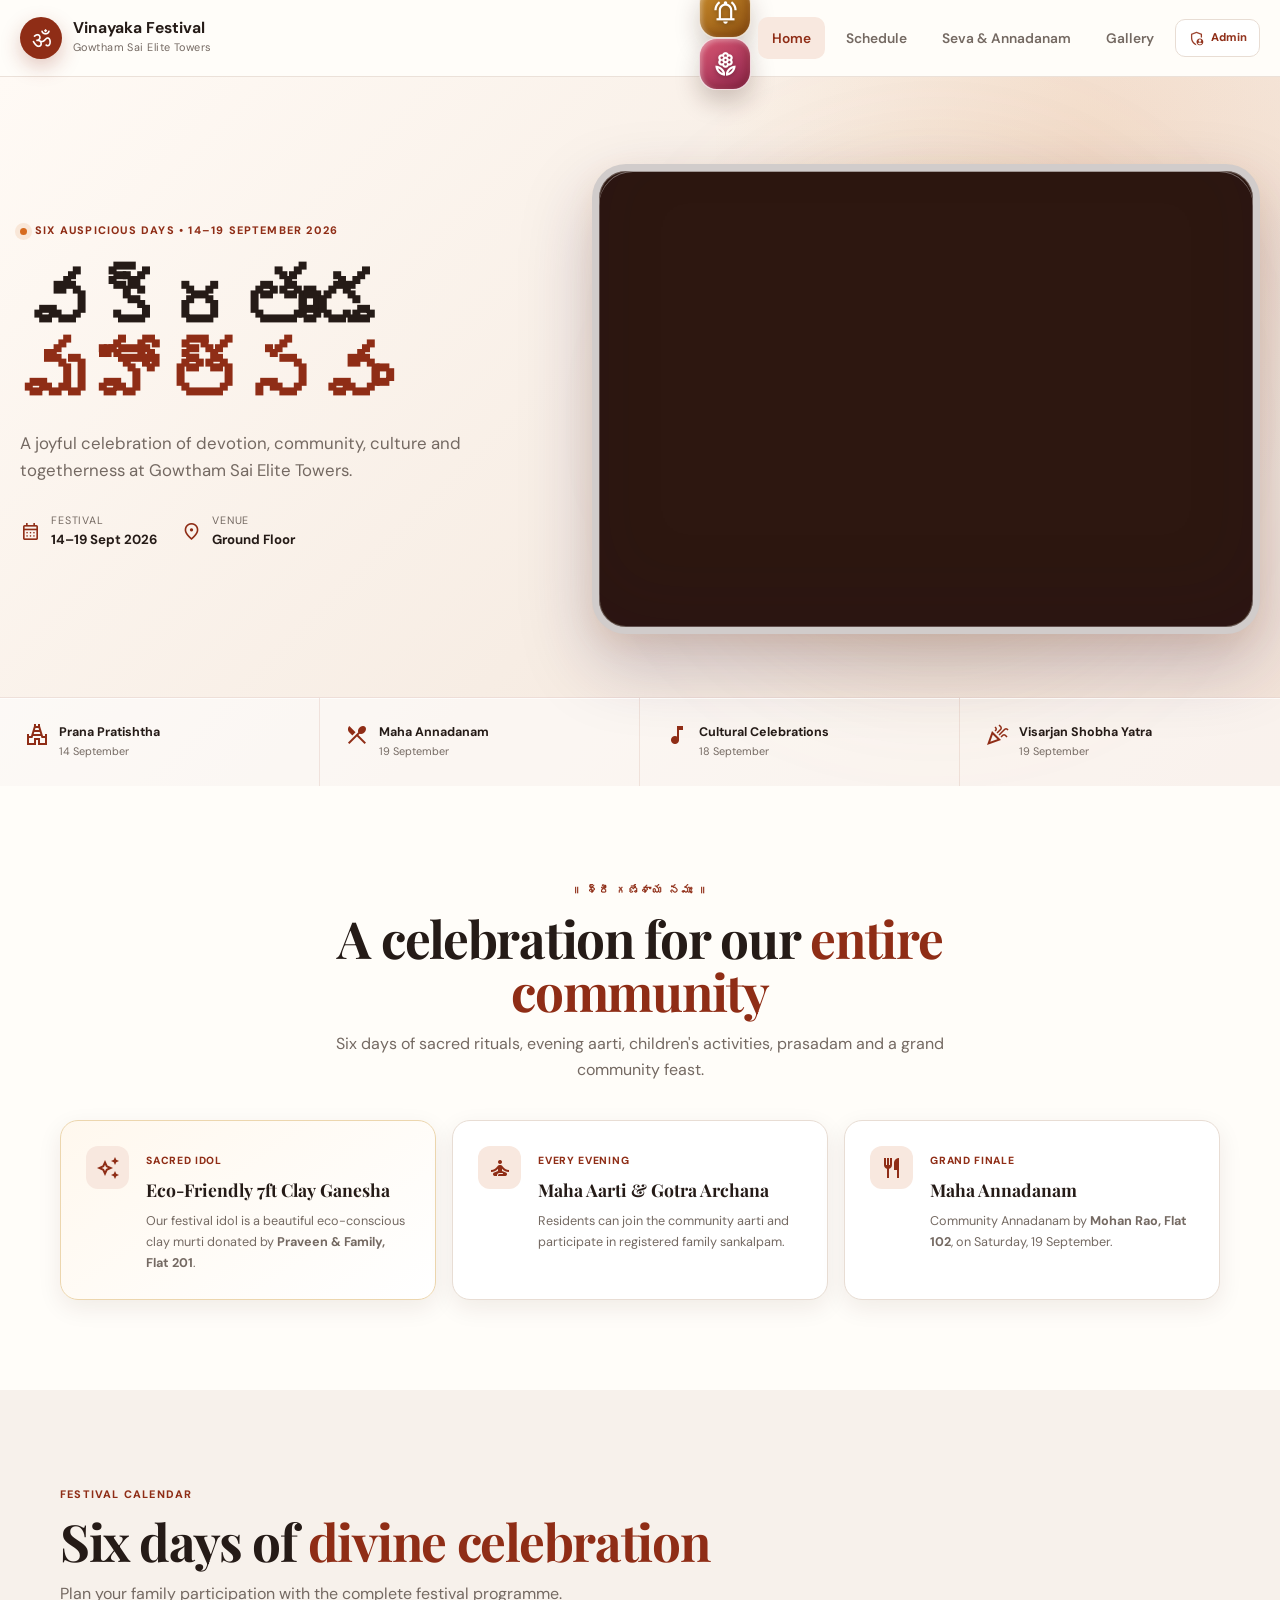
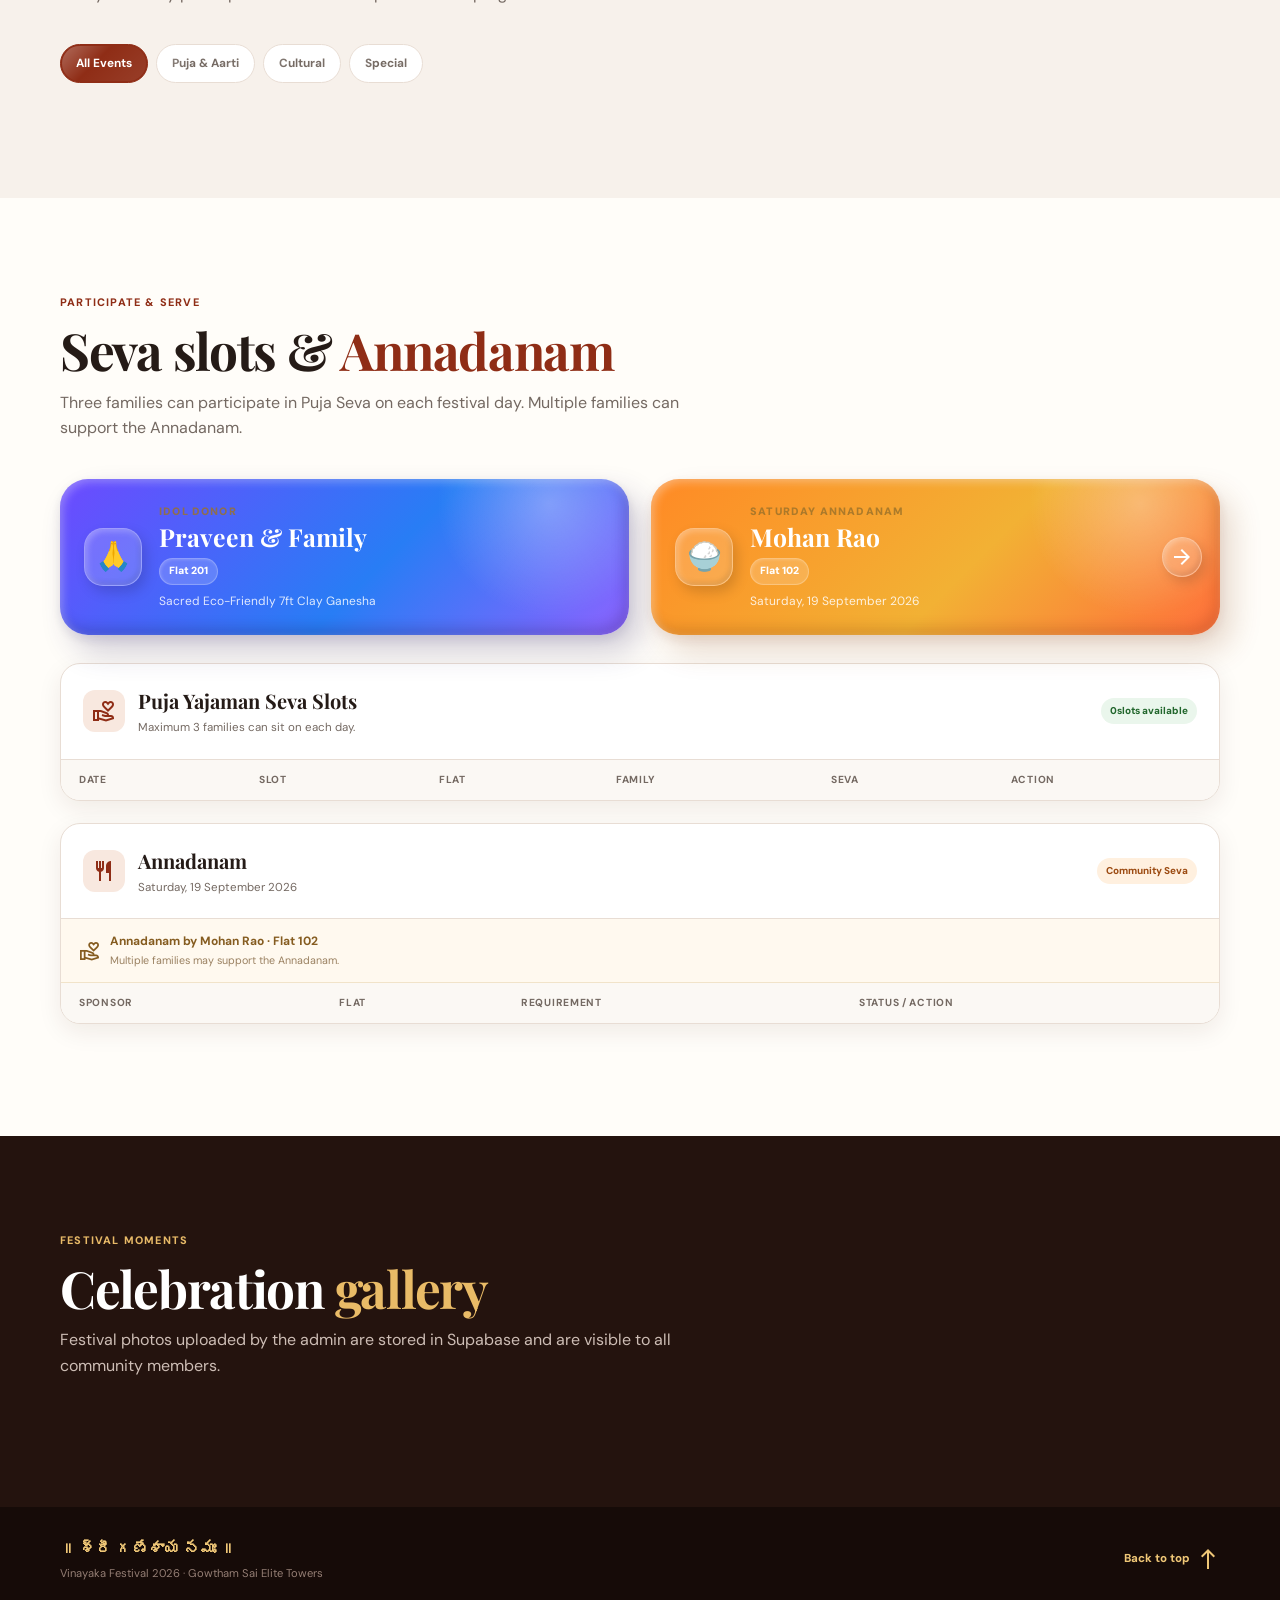
==== Vinayaka_2026_index_updated.html @ 243fed93 "Add files via upload" ====
<!DOCTYPE html>
<html lang="en">
<head>
  <meta charset="UTF-8">
  <meta name="viewport" content="width=device-width, initial-scale=1.0">
  <meta name="theme-color" content="#8f2d16">
  <meta name="description" content="Vinayaka Festival 2026 — Gowtham Sai Elite Towers">
  <title>Vinayaka Festival 2026 | Gowtham Sai Elite Towers</title>

  <link rel="preconnect" href="https://fonts.googleapis.com">
  <link rel="preconnect" href="https://fonts.gstatic.com" crossorigin>

  <link href="https://fonts.googleapis.com/css2?family=DM+Sans:wght@400;500;600;700;800&family=Playfair+Display:wght@600;700;800&display=swap" rel="stylesheet">

  <link href="https://fonts.googleapis.com/css2?family=Material+Symbols+Outlined:opsz,wght,FILL,GRAD@20..48,300..700,0..1,0" rel="stylesheet">

  <link rel="stylesheet" href="style.css">

  <!-- Supabase -->
  <script src="https://cdn.jsdelivr.net/npm/@supabase/supabase-js@2"></script>
</head>

<body>

<div id="toastContainer" class="toast-container"></div>

<!-- ================= HEADER ================= -->

<header class="site-header" id="top">

  <div class="header-inner">

    <a class="brand" href="#home">
      <span class="brand-mark">ॐ</span>

      <span>
        <strong>Vinayaka Festival</strong>
        <small>Gowtham Sai Elite Towers</small>
      </span>
    </a>

    <nav class="desktop-nav">

      <div class="header-fx-controls" aria-label="Festival effects">
        <button id="templeBellBtn" class="festival-fx-btn bell-fx-btn" type="button" aria-label="Ring temple bell" title="Ring temple bell" onclick="ringTempleBell()">
          <span class="material-symbols-outlined">notifications_active</span>
          <span class="fx-tooltip">Ring Bell</span>
        </button>
        <button id="flowerBtn" class="festival-fx-btn flower-fx-btn" type="button" aria-label="Scatter flowers" title="Scatter flowers" onclick="scatterFlowers()">
          <span class="material-symbols-outlined">local_florist</span>
          <span class="fx-tooltip">Scatter Flowers</span>
        </button>
      </div>

      <a class="nav-link active" href="#home">Home</a>
      <a class="nav-link" href="#schedule">Schedule</a>
      <a class="nav-link" href="#puja-annadanam">Seva & Annadanam</a>
      <a class="nav-link" href="#gallery">Gallery</a>

      <button
        id="adminLoginBtn"
        class="admin-login-btn"
        type="button"
        onclick="openAdminLoginModal()">
        <span class="material-symbols-outlined">admin_panel_settings</span>
        Admin
      </button>

      <button
        id="adminLogoutBtn"
        class="admin-login-btn admin-logout"
        type="button"
        onclick="adminLogout()"
        style="display:none;">
        <span class="material-symbols-outlined">logout</span>
        Logout
      </button>

    </nav>

    <button
      id="mobileMenuBtn"
      class="icon-btn mobile-menu-btn"
      type="button"
      aria-label="Open menu"
      aria-expanded="false">

      <span id="menuIcon" class="material-symbols-outlined">menu</span>

    </button>

  </div>

  <div id="mobileDrawer" class="mobile-drawer">

    <a href="#home">Home</a>
    <a href="#schedule">Schedule</a>
    <a href="#puja-annadanam">Seva & Annadanam</a>
    <a href="#gallery">Gallery</a>

    <button
      id="mobileAdminBtn"
      class="mobile-admin-btn"
      onclick="openAdminLoginModal()">

      <span class="material-symbols-outlined">admin_panel_settings</span>
      Admin Login

    </button>

  </div>

</header>


<!-- ================= MAIN ================= -->

<main>

<!-- ================= HERO ================= -->

<section id="home" class="hero-section">

  <div class="hero-shell">

    <div class="hero-copy">

      <span class="eyebrow">
        <span class="live-dot"></span>
        Six auspicious days • 14–19 September 2026
      </span>

      <h1>
        వక్రతుండ
        <span>మహోత్సవం</span>
      </h1>

      <p class="hero-lead">
        A joyful celebration of devotion, community, culture and togetherness
        at Gowtham Sai Elite Towers.
      </p>

      <div class="hero-info-row">

        <div class="hero-info">
          <span class="material-symbols-outlined">calendar_month</span>

          <div>
            <small>Festival</small>
            <strong>14–19 Sept 2026</strong>
          </div>
        </div>

        <div class="hero-info">
          <span class="material-symbols-outlined">location_on</span>

          <div>
            <small>Venue</small>
            <strong>Ground Floor</strong>
          </div>
        </div>

      </div>



    </div>


    <div class="hero-visual">

      <div class="hero-glow"></div>

      <div class="slideshow" aria-label="Festival highlights">

        <div id="slideshowTrack" class="slideshow-track"></div>

        <button
          id="slideshowPrev"
          class="slide-control prev"
          type="button"
          aria-label="Previous slide">

          <span class="material-symbols-outlined">chevron_left</span>

        </button>

        <button
          id="slideshowNext"
          class="slide-control next"
          type="button"
          aria-label="Next slide">

          <span class="material-symbols-outlined">chevron_right</span>

        </button>

        <div id="slideshowDots" class="slideshow-dots"></div>

      </div>

    </div>

  </div>


  <div class="hero-strip">

    <div>
      <span class="material-symbols-outlined">temple_hindu</span>
      <strong>Prana Pratishtha</strong>
      <small>14 September</small>
    </div>

    <div>
      <span class="material-symbols-outlined">local_dining</span>
      <strong>Maha Annadanam</strong>
      <small>19 September</small>
    </div>

    <div>
      <span class="material-symbols-outlined">music_note</span>
      <strong>Cultural Celebrations</strong>
      <small>18 September</small>
    </div>

    <div>
      <span class="material-symbols-outlined">celebration</span>
      <strong>Visarjan Shobha Yatra</strong>
      <small>19 September</small>
    </div>

  </div>

</section>


<!-- ================= INTRO ================= -->

<section id="festival-intro" class="intro-section section">

  <div class="section-heading centered">

    <span class="section-kicker">
      ॥ శ్రీ గణేశాయ నమః ॥
    </span>

    <h2>
      A celebration for our
      <em>entire community</em>
    </h2>

    <p>
      Six days of sacred rituals, evening aarti, children's activities,
      prasadam and a grand community feast.
    </p>

  </div>


  <div class="feature-grid">

    <article class="feature-card featured">

      <div class="feature-icon">
        <span class="material-symbols-outlined">auto_awesome</span>
      </div>

      <div>

        <span class="card-label">Sacred Idol</span>

        <h3>Eco-Friendly 7ft Clay Ganesha</h3>

        <p>
          Our festival idol is a beautiful eco-conscious clay murti
          donated by <strong>Praveen & Family, Flat 201</strong>.
        </p>

      </div>

    </article>


    <article class="feature-card">

      <div class="feature-icon">
        <span class="material-symbols-outlined">self_improvement</span>
      </div>

      <div>

        <span class="card-label">Every Evening</span>

        <h3>Maha Aarti & Gotra Archana</h3>

        <p>
          Residents can join the community aarti and participate
          in registered family sankalpam.
        </p>

      </div>

    </article>


    <article class="feature-card">

      <div class="feature-icon">
        <span class="material-symbols-outlined">restaurant</span>
      </div>

      <div>

        <span class="card-label">Grand Finale</span>

        <h3>Maha Annadanam</h3>

        <p>
          Community Annadanam by
          <strong>Mohan Rao, Flat 102</strong>,
          on Saturday, 19 September.
        </p>

      </div>

    </article>

  </div>

</section>


<!-- ================= SCHEDULE ================= -->

<section id="schedule" class="section section-tinted">

  <div class="section-heading">

    <span class="section-kicker">Festival calendar</span>

    <h2>
      Six days of
      <em>divine celebration</em>
    </h2>

    <p>
      Plan your family participation with the complete festival programme.
    </p>

  </div>


  <div class="schedule-filters">

    <button
      class="schedule-filter-btn active"
      data-filter="all"
      onclick="filterSchedule('all')">
      All Events
    </button>

    <button
      class="schedule-filter-btn"
      data-filter="puja"
      onclick="filterSchedule('puja')">
      Puja & Aarti
    </button>

    <button
      class="schedule-filter-btn"
      data-filter="cultural"
      onclick="filterSchedule('cultural')">
      Cultural
    </button>

    <button
      class="schedule-filter-btn"
      data-filter="special"
      onclick="filterSchedule('special')">
      Special
    </button>

  </div>


  <div id="scheduleCardsContainer" class="schedule-grid"></div>

</section>


<!-- ================= SEVA ================= -->

<section id="puja-annadanam" class="section">

  <div class="section-heading">

    <span class="section-kicker">Participate & serve</span>

    <h2>
      Seva slots &
      <em>Annadanam</em>
    </h2>

    <p>
      Three families can participate in Puja Seva on each festival day.
      Multiple families can support the Annadanam.
    </p>

  </div>


  <!-- HONOURS -->

  <div class="honour-grid">

    <button
      class="honour-card honour-card-idol"
      type="button"
      aria-label="Idol Donor details">

      <span class="honour-card-shine" aria-hidden="true"></span>
      <span class="honour-card-orbit" aria-hidden="true"></span>
      <span class="honour-icon">🙏</span>

      <span class="honour-content">
        <small>Idol Donor</small>
        <strong>Praveen & Family</strong>
        <span class="honour-flat">Flat 201</span>
        <span class="honour-description">Sacred Eco-Friendly 7ft Clay Ganesha</span>
      </span>

    </button>


    <button
      class="honour-card honour-card-annadanam"
      type="button"
      onclick="document.getElementById('puja-annadanam')?.scrollIntoView({behavior:'smooth'})"
      aria-label="View Saturday Annadanam details">

      <span class="honour-card-shine" aria-hidden="true"></span>
      <span class="honour-card-orbit" aria-hidden="true"></span>
      <span class="honour-icon">🍚</span>

      <span class="honour-content">
        <small>Saturday Annadanam</small>
        <strong>Mohan Rao</strong>
        <span class="honour-flat">Flat 102</span>
        <span class="honour-description">Saturday, 19 September 2026</span>
      </span>

      <span class="honour-arrow" aria-hidden="true">
        <span class="material-symbols-outlined">arrow_forward</span>
      </span>

    </button>

  </div>


  <!-- PUJA -->

  <div class="content-panel">

    <div class="panel-heading">

      <div class="panel-heading-text">

        <span class="panel-icon">
          <span class="material-symbols-outlined">
            volunteer_activism
          </span>
        </span>

        <div>

          <h3>Puja Yajaman Seva Slots</h3>

          <p>
            Maximum 3 families can sit on each day.
          </p>

        </div>

      </div>

      <span class="count-pill">

        <span id="availableSlotCount">0</span>

        slots available

      </span>

    </div>


    <div class="table-wrap">

      <table class="data-table">

        <thead>

          <tr>
            <th>Date</th>
            <th>Slot</th>
            <th>Flat</th>
            <th>Family</th>
            <th>Seva</th>
            <th>Action</th>
          </tr>

        </thead>

        <tbody id="yajamanTableBody"></tbody>

      </table>

    </div>

  </div>


  <!-- ANNADANAM -->

  <div class="content-panel annadanam-panel">

    <div class="panel-heading">

      <div class="panel-heading-text">

        <span class="panel-icon">
          <span class="material-symbols-outlined">
            restaurant
          </span>
        </span>

        <div>

          <h3>Annadanam</h3>

          <p>
            Saturday, 19 September 2026
          </p>

        </div>

      </div>

      <span class="saffron-pill">
        Community Seva
      </span>

    </div>


    <div class="annadanam-banner">

      <div>

        <span class="material-symbols-outlined">
          volunteer_activism
        </span>

        <div>

          <strong>
            Annadanam by Mohan Rao · Flat 102
          </strong>

          <small>
            Multiple families may support the Annadanam.
          </small>

        </div>

      </div>

    </div>


    <div class="table-wrap">

      <table class="data-table">

        <thead>

          <tr>
            <th>Sponsor</th>
            <th>Flat</th>
            <th>Requirement</th>
            <th>Status / Action</th>
          </tr>

        </thead>

        <tbody id="annadanamTableBody"></tbody>

      </table>

    </div>

  </div>

</section>


<!-- ================= GALLERY ================= -->

<section id="gallery" class="section section-dark">

  <div class="section-heading light">

    <span class="section-kicker">
      Festival moments
    </span>

    <h2>
      Celebration
      <em>gallery</em>
    </h2>

    <p>
      Festival photos uploaded by the admin are stored in Supabase
      and are visible to all community members.
    </p>

  </div>


  <div id="adminToolbar" class="gallery-toolbar" style="display:none;">

    <button
      class="btn btn-light"
      type="button"
      onclick="openPhotoUploadModal()">

      <span class="material-symbols-outlined">
        add_photo_alternate
      </span>

      Add Festival Photo

    </button>


    <button
      class="btn btn-outline-light"
      type="button"
      onclick="openCarouselModal()">

      <span class="material-symbols-outlined">
        view_carousel
      </span>

      Manage Hero Slides

    </button>

  </div>


  <div id="galleryGrid" class="gallery-grid"></div>

</section>

</main>


<!-- ================= FOOTER ================= -->

<footer class="site-footer">

  <div class="footer-inner">

    <div>

      <strong>
        ॥ శ్రీ గణేశాయ నమః ॥
      </strong>

      <p>
        Vinayaka Festival 2026 · Gowtham Sai Elite Towers
      </p>

    </div>

    <a href="#top" class="back-top">

      Back to top

      <span class="material-symbols-outlined">
        north
      </span>

    </a>

  </div>

</footer>


<!-- ================= ADMIN LOGIN MODAL ================= -->

<div id="adminLoginModal" class="modal">

  <div class="modal-card">

    <button
      class="modal-close"
      onclick="closeAdminLoginModal()">

      <span class="material-symbols-outlined">
        close
      </span>

    </button>


    <div class="modal-heading">

      <span class="modal-icon">🔐</span>

      <div>

        <h3>Admin Login</h3>

        <p>
          Festival administrator access
        </p>

      </div>

    </div>


    <form onsubmit="adminLogin(event)">

      <label>

        Email

        <input
          id="adminEmail"
          type="email"
          autocomplete="username"
          placeholder="Admin email"
          required>

      </label>


      <label>

        Password

        <input
          id="adminPassword"
          type="password"
          autocomplete="current-password"
          placeholder="Password"
          required>

      </label>


      <div class="modal-actions">

        <button
          class="btn btn-primary"
          type="submit">

          <span class="material-symbols-outlined">
            login
          </span>

          Login

        </button>

      </div>

    </form>

  </div>

</div>


<!-- ================= PUJA MODAL ================= -->

<div id="slotModal" class="modal">

  <div class="modal-card">

    <button
      class="modal-close"
      onclick="closeSlotModal()">

      <span class="material-symbols-outlined">
        close
      </span>

    </button>


    <div class="modal-heading">

      <span class="modal-icon">🙏</span>

      <div>

        <h3 id="slotModalTitle">
          Book Puja Seva
        </h3>

        <p>
          Maximum 3 families per day
        </p>

      </div>

    </div>


    <form onsubmit="saveSlotDetails(event)">

      <input
        type="hidden"
        id="slotIdInput">


      <label>

        Seva Date

        <select
          id="slotDateInput"
          required>
        </select>

      </label>


      <label>

        Slot

        <select
          id="slotNumberInput"
          required>

          <option value="1">Slot 1</option>
          <option value="2">Slot 2</option>
          <option value="3">Slot 3</option>

        </select>

      </label>


      <div class="form-grid">

        <label>

          Flat Number

          <input
            id="flatNumberInput"
            placeholder="e.g. 203"
            required>

        </label>


        <label>

          Family / Yajaman

          <input
            id="familyYajamanInput"
            placeholder="Family name"
            required>

        </label>

      </div>


      <label>

        Seva Preference

        <input
          id="sevaPreferenceInput"
          placeholder="Puja / Sankalpam"
          required>

      </label>


      <label>

        Gotram
        <span class="optional">(optional)</span>

        <input
          id="gotramInput"
          placeholder="e.g. Kasyapa Gotram">

      </label>


      <div class="modal-actions">

        <button
          type="button"
          class="btn btn-danger-outline"
          onclick="clearSlotBooking()"
          id="clearSlotBtn"
          style="display:none;">

          Mark Vacant

        </button>


        <button
          class="btn btn-primary"
          type="submit">

          Save Booking

        </button>

      </div>

    </form>

  </div>

</div>


<!-- ================= ANNADANAM MODAL ================= -->

<div id="annadanamModal" class="modal">

  <div class="modal-card">

    <button
      class="modal-close"
      onclick="closeAnnadanamModal()">

      <span class="material-symbols-outlined">
        close
      </span>

    </button>


    <div class="modal-heading">

      <span class="modal-icon">🍚</span>

      <div>

        <h3>
          Support Annadanam
        </h3>

        <p>
          Saturday, 19 September 2026
        </p>

      </div>

    </div>


    <form onsubmit="saveAnnadanamSponsorship(event)">

      <input
        type="hidden"
        id="annadanamSlotIdInput">


      <label>

        Flat Number

        <input
          id="annadanamFlatInput"
          placeholder="e.g. 203"
          required>

      </label>


      <label>

        Family / Sponsor

        <input
          id="annadanamDonorInput"
          placeholder="Family or sponsor name"
          required>

      </label>


      <label>

        Notes
        <span class="optional">(optional)</span>

        <input
          id="annadanamNotesInput"
          placeholder="Food item / contribution">

      </label>


      <div class="modal-actions">

        <button
          class="btn btn-primary"
          type="submit">

          Confirm Support

        </button>

      </div>

    </form>

  </div>

</div>


<!-- ================= GALLERY LIGHTBOX ================= -->

<div id="galleryModal" class="modal lightbox-modal">

  <div class="lightbox-card">

    <button
      class="modal-close"
      onclick="closeLightbox()">

      <span class="material-symbols-outlined">
        close
      </span>

    </button>


    <img
      id="modalImg"
      src=""
      alt="">


    <div class="lightbox-caption">

      <strong id="modalTitle"></strong>

      <button
        id="deleteLightboxBtn"
        class="btn btn-danger-outline"
        onclick="deleteCurrentLightboxPhoto()"
        style="display:none;">

        Remove Photo

      </button>

    </div>

  </div>

</div>


<!-- ================= PHOTO UPLOAD ================= -->

<div id="photoUploadModal" class="modal">

  <div class="modal-card">

    <button
      class="modal-close"
      onclick="closePhotoUploadModal()">

      <span class="material-symbols-outlined">
        close
      </span>

    </button>


    <div class="modal-heading">

      <span class="modal-icon">📷</span>

      <div>

        <h3>Add Festival Photo</h3>

        <p>
          Uploaded photos are visible to all members.
        </p>

      </div>

    </div>


    <form onsubmit="handlePhotoUpload(event)">

      <label>

        Photo

        <input
          id="photoFileInput"
          type="file"
          accept="image/jpeg,image/png,image/webp,image/gif"
          required>

      </label>


      <label>

        Photo title

        <input
          id="photoTitleInput"
          placeholder="Festival moment"
          required>

      </label>


      <label>

        Category

        <select id="photoTagSelect">

          <option>Festival</option>
          <option>Decorations</option>
          <option>Aarti</option>
          <option>Cultural</option>
          <option>Prasadam</option>
          <option>Annadanam</option>
          <option>Visarjan</option>

        </select>

      </label>


      <div class="upload-note">

        <span class="material-symbols-outlined">
          cloud_upload
        </span>

        <span>
          Maximum recommended size: 5 MB per image.
        </span>

      </div>


      <div class="modal-actions">

        <button
          class="btn btn-primary"
          type="submit">

          Upload Photo

        </button>

      </div>

    </form>

  </div>

</div>


<!-- ================= CAROUSEL MANAGER ================= -->

<div id="carouselModal" class="modal">

  <div class="modal-card modal-wide">

    <button
      class="modal-close"
      onclick="closeCarouselModal()">

      <span class="material-symbols-outlined">
        close
      </span>

    </button>


    <div class="modal-heading">

      <span class="modal-icon">🎞️</span>

      <div>

        <h3>Hero Carousel Manager</h3>

        <p>
          Add and remove the images displayed in the hero carousel.
        </p>

      </div>

    </div>


    <div class="modal-tabs">

      <button
        id="tabBtnAddSlide"
        class="modal-tab active"
        onclick="switchCarouselTab('add')">

        Add Slide

      </button>


      <button
        id="tabBtnListSlides"
        class="modal-tab"
        onclick="switchCarouselTab('list')">

        Current Slides

        <span id="carouselSlideCount">
          0
        </span>

      </button>

    </div>


    <div id="tabAddSlideContent">

      <form onsubmit="handleCarouselSlideUpload(event)">

        <label>

          Slide image

          <input
            id="carouselFileInput"
            type="file"
            accept="image/jpeg,image/png,image/webp,image/gif"
            required>

        </label>


        <label>

          Title

          <input
            id="carouselTitleInput"
            placeholder="Festival highlight"
            required>

        </label>


        <label>

          Caption tag

          <input
            id="carouselTagInput"
            placeholder="Every evening at 7:30 PM">

        </label>


        <div class="form-grid">

          <label>

            CTA text

            <input
              id="carouselCtaTextInput"
              placeholder="View schedule">

          </label>


          <label>

            CTA link

            <input
              id="carouselCtaLinkInput"
              placeholder="#schedule">

          </label>

        </div>


        <div class="upload-note">

          <span class="material-symbols-outlined">
            cloud_upload
          </span>

          <span>
            The image will be uploaded to Supabase Storage and
            shared with all members.
          </span>

        </div>


        <div class="modal-actions">

          <button
            class="btn btn-primary"
            type="submit">

            <span class="material-symbols-outlined">
              add_photo_alternate
            </span>

            Upload & Add Slide

          </button>

        </div>

      </form>

    </div>


    <div
      id="tabListSlidesContent"
      style="display:none;">

      <div
        id="carouselSlidesList"
        class="carousel-slides-list">
      </div>

    </div>

  </div>

</div>


<script src="script.js"></script>

</body>
</html>
---- style.css ----
/* =========================================================
   VINAYAKA FESTIVAL 2026
   Gowtham Sai Elite Towers
   Modern Responsive Festival Portal
   ========================================================= */

:root {
  --primary: #8f2d16;
  --primary-dark: #671c0e;
  --primary-soft: #f8e8df;

  --saffron: #d66b1f;
  --gold: #c5963e;
  --gold-soft: #fbf3df;

  --crimson: #a5232b;

  --ink: #251b17;
  --muted: #746962;

  --surface: #fffdf9;
  --surface-2: #f7f1eb;
  --surface-3: #eee5dd;

  --border: #e8ddd4;
  --white: #ffffff;

  --success: #21662c;
  --success-soft: #eaf6ec;

  --danger: #a32929;

  --shadow-sm: 0 8px 24px rgba(59, 31, 18, .08);
  --shadow-md: 0 18px 50px rgba(59, 31, 18, .12);
  --shadow-lg: 0 30px 90px rgba(30, 15, 8, .22);

  --radius-sm: 10px;
  --radius-md: 18px;
  --radius-lg: 28px;

  --font-body: "DM Sans", system-ui, sans-serif;
  --font-display: "Playfair Display", Georgia, serif;
}


/* =========================================================
   RESET
   ========================================================= */

* {
  box-sizing: border-box;
}

html {
  scroll-behavior: smooth;
  scroll-padding-top: 78px;
}

body {
  margin: 0;
  background: var(--surface);
  color: var(--ink);
  font-family: var(--font-body);
  line-height: 1.6;
  overflow-x: hidden;
}

body.modal-open {
  overflow: hidden;
}

img {
  max-width: 100%;
  display: block;
}

button,
input,
select {
  font: inherit;
}

button,
a {
  -webkit-tap-highlight-color: transparent;
}

a {
  color: inherit;
  text-decoration: none;
}

button {
  cursor: pointer;
}

::selection {
  background: var(--primary);
  color: #fff;
}


/* =========================================================
   HEADER
   ========================================================= */

.site-header {
  position: sticky;
  top: 0;
  z-index: 1000;
  background: rgba(255, 253, 249, .94);
  border-bottom: 1px solid rgba(232, 221, 212, .85);
  backdrop-filter: blur(18px);
}

.header-inner {
  width: min(1240px, calc(100% - 40px));
  height: 76px;
  margin: auto;

  display: flex;
  align-items: center;
  justify-content: space-between;
}

.brand {
  display: flex;
  align-items: center;
  gap: 11px;
}

.brand-mark {
  width: 42px;
  height: 42px;
  border-radius: 50%;

  display: grid;
  place-items: center;

  background: var(--primary);
  color: #fff;

  font-family: var(--font-display);
  font-size: 23px;

  box-shadow: 0 8px 20px rgba(143, 45, 22, .25);
}

.brand strong {
  display: block;
  font-size: .98rem;
  line-height: 1.1;
}

.brand small {
  display: block;
  margin-top: 3px;
  color: var(--muted);
  font-size: .68rem;
  letter-spacing: .04em;
}

.desktop-nav {
  display: flex;
  align-items: center;
  gap: 7px;
}

.nav-link {
  position: relative;

  padding: 10px 14px;
  border-radius: 10px;

  color: var(--muted);
  font-weight: 600;
  font-size: .86rem;

  transition: .2s ease;
}

.nav-link:hover,
.nav-link.active {
  color: var(--primary);
  background: var(--primary-soft);
}

.admin-login-btn {
  min-height: 38px;

  display: inline-flex;
  align-items: center;
  gap: 6px;

  padding: 8px 12px;

  border: 1px solid var(--border);
  border-radius: 10px;

  background: #fff;
  color: var(--primary);

  font-size: .7rem;
  font-weight: 800;
}

.admin-login-btn:hover {
  background: var(--primary-soft);
}

.admin-login-btn .material-symbols-outlined {
  font-size: 17px;
}

.admin-logout {
  color: var(--danger);
}

.icon-btn {
  border: 0;
  background: transparent;
}

.mobile-menu-btn {
  display: none !important;
}

.mobile-drawer {
  display: none;
}


/* =========================================================
   HERO
   ========================================================= */

.hero-section {
  position: relative;
  overflow: hidden;

  background:
    radial-gradient(
      circle at 85% 10%,
      rgba(214, 107, 31, .13),
      transparent 30%
    ),
    linear-gradient(
      135deg,
      #fffaf5 0%,
      #f7ede4 55%,
      #f3e3d8 100%
    );
}

.hero-shell {
  width: min(1240px, calc(100% - 40px));

  min-height: 620px;
  margin: auto;

  display: grid;
  grid-template-columns: .88fr 1.12fr;
  gap: 48px;

  align-items: center;

  padding: 65px 0 42px;
}

.hero-copy {
  position: relative;
  z-index: 2;
}

.eyebrow,
.section-kicker {
  display: inline-flex;
  align-items: center;
  gap: 8px;

  color: var(--primary);

  font-weight: 800;
  text-transform: uppercase;
  letter-spacing: .11em;
  font-size: .68rem;
}

.live-dot {
  width: 7px;
  height: 7px;
  border-radius: 50%;

  background: var(--saffron);

  box-shadow:
    0 0 0 5px rgba(214, 107, 31, .12);
}

.hero-copy h1 {
  font-family: var(--font-display);

  font-size: clamp(3.2rem, 6vw, 5.8rem);
  line-height: .95;

  letter-spacing: -.045em;

  margin: 22px 0 20px;

  max-width: 700px;
}

.hero-copy h1 span {
  color: var(--primary);
  display: block;
}

.hero-lead {
  color: var(--muted);

  font-size: 1.05rem;

  max-width: 560px;

  margin: 0 0 28px;
}

.hero-info-row {
  display: flex;
  gap: 24px;
  flex-wrap: wrap;

  margin-bottom: 30px;
}

.hero-info {
  display: flex;
  gap: 10px;
  align-items: center;
}

.hero-info > span {
  color: var(--primary);
  font-size: 21px;
}

.hero-info small {
  display: block;

  color: var(--muted);

  font-size: .67rem;

  text-transform: uppercase;
  letter-spacing: .08em;
}

.hero-info strong {
  display: block;
  font-size: .83rem;
}

.hero-actions {
  display: flex;
  flex-wrap: wrap;
  gap: 10px;
}


/* =========================================================
   BUTTONS
   ========================================================= */

.btn {
  border: 1px solid transparent;
  border-radius: 12px;

  min-height: 44px;

  padding: 11px 17px;

  display: inline-flex;
  align-items: center;
  justify-content: center;
  gap: 8px;

  font-weight: 800;
  font-size: .8rem;

  cursor: pointer;

  transition: .2s ease;
}

.btn:hover {
  transform: translateY(-1px);
}

.btn-primary {
  background: var(--primary);
  color: #fff;

  box-shadow:
    0 10px 24px rgba(143, 45, 22, .2);
}

.btn-primary:hover {
  background: var(--primary-dark);
}

.btn-light {
  background: #fff;
  color: var(--primary);
  border-color: var(--border);
}

.btn-outline-light {
  color: #fff;
  border-color: rgba(255, 255, 255, .35);
  background: transparent;
}

.btn-outline-light:hover {
  background: rgba(255, 255, 255, .08);
}

.btn-danger-outline {
  color: var(--danger);
  border-color: #e9c4c4;
  background: #fff;
}

.btn-danger-outline:hover {
  background: #fff4f4;
}


/* =========================================================
   HERO SLIDESHOW
   ========================================================= */

.hero-visual {
  position: relative;
}

.hero-glow {
  position: absolute;

  width: 420px;
  height: 420px;

  background: rgba(197, 150, 62, .2);

  filter: blur(80px);

  border-radius: 50%;

  top: 10%;
  left: 20%;
}

.slideshow {
  position: relative;

  height: 470px;

  border-radius: 34px;

  overflow: hidden;

  box-shadow: var(--shadow-lg);

  background: #2d1710;

  border: 7px solid rgba(255, 255, 255, .78);
}

.slideshow-track {
  width: 100%;
  height: 100%;

  position: relative;
}

.slide {
  position: absolute;
  inset: 0;

  opacity: 0;

  transition: opacity .7s ease;

  pointer-events: none;
}

.slide.active {
  opacity: 1;
  pointer-events: auto;
}

.slide img {
  width: 100%;
  height: 100%;

  object-fit: cover;
}

.slide::after {
  content: "";

  position: absolute;
  inset: 0;

  background:
    linear-gradient(
      180deg,
      rgba(20, 8, 3, .03) 25%,
      rgba(20, 8, 3, .84) 100%
    );
}

.slide-overlay {
  position: absolute;

  z-index: 2;

  left: 30px;
  right: 30px;
  bottom: 30px;

  display: flex;

  align-items: flex-end;
  justify-content: space-between;

  gap: 20px;

  color: #fff;
}

.slide-caption-tag {
  color: #ffd98e;

  font-size: .67rem;

  font-weight: 800;

  text-transform: uppercase;
  letter-spacing: .09em;
}

.slide-title {
  font-family: var(--font-display);

  font-size: clamp(1.45rem, 3vw, 2.3rem);

  line-height: 1.08;

  margin: 7px 0 0;

  max-width: 560px;
}

.btn-primary-action {
  display: inline-flex;
  align-items: center;
  gap: 7px;

  background: #fff;
  color: var(--primary);

  padding: 10px 13px;

  border-radius: 10px;

  font-size: .74rem;
  font-weight: 800;

  white-space: nowrap;
}

.slide-control {
  position: absolute;

  z-index: 4;

  top: 50%;

  transform: translateY(-50%);

  width: 40px;
  height: 40px;

  border: 1px solid rgba(255,255,255,.25);

  border-radius: 50%;

  color: #fff;

  background: rgba(20,10,5,.32);

  display: grid;
  place-items: center;

  cursor: pointer;

  backdrop-filter: blur(10px);
}

.slide-control:hover {
  background: rgba(20,10,5,.65);
}

.slide-control.prev {
  left: 16px;
}

.slide-control.next {
  right: 16px;
}

.slideshow-dots {
  position: absolute;

  z-index: 5;

  left: 50%;
  bottom: 14px;

  transform: translateX(-50%);

  display: flex;
  gap: 5px;
}

.dot {
  width: 7px;
  height: 7px;

  padding: 0;

  border: 0;

  border-radius: 20px;

  background: rgba(255,255,255,.45);

  cursor: pointer;

  transition: .25s;
}

.dot.active {
  width: 24px;
  background: #fff;
}


/* =========================================================
   HERO STRIP
   ========================================================= */

.hero-strip {
  border-top: 1px solid rgba(143,45,22,.12);

  background: rgba(255,255,255,.55);

  display: grid;

  grid-template-columns: repeat(4,1fr);
}

.hero-strip > div {
  min-height: 88px;

  padding: 18px 25px;

  display: grid;

  grid-template-columns: auto 1fr;

  column-gap: 10px;

  align-content: center;

  border-right: 1px solid rgba(143,45,22,.1);
}

.hero-strip > div:last-child {
  border-right: 0;
}

.hero-strip .material-symbols-outlined {
  grid-row: span 2;

  color: var(--primary);
}

.hero-strip strong {
  font-size: .78rem;
}

.hero-strip small {
  color: var(--muted);
  font-size: .68rem;
}


/* =========================================================
   SECTIONS
   ========================================================= */

.section {
  padding: 90px 0;
}

.section > * {
  width: min(1160px, calc(100% - 40px));

  margin-left: auto;
  margin-right: auto;
}

.section-tinted {
  background: var(--surface-2);
}

.section-dark {
  background: #24130e;
  color: #fff;
}

.section-heading {
  margin-bottom: 38px;
}

.section-heading.centered {
  text-align: center;
  max-width: 760px;
}

.section-heading h2 {
  font-family: var(--font-display);

  font-size: clamp(2rem, 4vw, 3.2rem);

  line-height: 1.05;

  letter-spacing: -.025em;

  margin: 10px 0 12px;
}

.section-heading h2 em {
  color: var(--primary);
  font-style: normal;
}

.section-heading p {
  color: var(--muted);

  margin: 0;

  max-width: 680px;
}

.section-heading.centered p {
  margin: auto;
}

.section-heading.light .section-kicker {
  color: #e8ba68;
}

.section-heading.light p {
  color: #cdbdb5;
}

.section-heading.light h2 em {
  color: #e9bb67;
}


/* =========================================================
   FEATURE CARDS
   ========================================================= */

.feature-grid {
  display: grid;

  grid-template-columns: repeat(3,1fr);

  gap: 16px;
}

.feature-card {
  padding: 25px;

  border: 1px solid var(--border);

  border-radius: var(--radius-md);

  background: #fff;

  display: flex;

  gap: 17px;

  box-shadow: var(--shadow-sm);
}

.feature-card.featured {
  background:
    linear-gradient(
      145deg,
      #fff8ee,
      #fff
    );

  border-color: #ecd6ae;
}

.feature-icon {
  flex: 0 0 43px;

  width: 43px;
  height: 43px;

  border-radius: 12px;

  display: grid;
  place-items: center;

  background: var(--primary-soft);

  color: var(--primary);
}

.card-label {
  font-size: .65rem;

  color: var(--primary);

  text-transform: uppercase;

  font-weight: 800;

  letter-spacing: .08em;
}

.feature-card h3 {
  font-family: var(--font-display);

  margin: 4px 0 7px;

  font-size: 1.1rem;
}

.feature-card p {
  margin: 0;

  color: var(--muted);

  font-size: .79rem;

  line-height: 1.65;
}


/* =========================================================
   SCHEDULE
   ========================================================= */

.schedule-filters {
  display: flex;

  gap: 8px;

  flex-wrap: wrap;

  margin-bottom: 25px;
}

.schedule-filter-btn {
  border: 1px solid var(--border);

  background: #fff;

  color: var(--muted);

  border-radius: 30px;

  padding: 9px 15px;

  font-weight: 700;

  font-size: .74rem;

  cursor: pointer;
}

.schedule-filter-btn.active {
  background: var(--primary);

  color: #fff;

  border-color: var(--primary);
}

.schedule-grid {
  display: grid;

  grid-template-columns: repeat(2,1fr);

  gap: 16px;
}

.schedule-card {
  position: relative;

  overflow: hidden;

  padding: 23px;

  background: #fff;

  border: 1px solid var(--border);

  border-radius: 18px;

  box-shadow: var(--shadow-sm);
}

.gold-accent-bar,
.card-accent-bar {
  width: 100%;
  height: 3px;

  background: var(--gold);
}

.card-accent-bar {
  background: var(--crimson);
}

.schedule-card.highlight-card {
  border-color: #e7c3b4;

  background:
    linear-gradient(
      145deg,
      #fff7f2,
      #fff
    );
}

.schedule-card-header {
  display: flex;

  justify-content: space-between;

  align-items: center;

  gap: 10px;

  flex-wrap: wrap;

  margin-bottom: 13px;
}

.schedule-day-badge,
.schedule-tag,
.count-pill,
.saffron-pill {
  display: inline-flex;

  align-items: center;

  border-radius: 30px;

  padding: 5px 9px;

  font-size: .62rem;

  font-weight: 800;
}

.badge-day-gold {
  background: var(--gold-soft);

  color: #85611e;
}

.badge-day-saffron {
  background: #fff0df;

  color: #a34d0f;
}

.badge-day-crimson {
  background: #fbe8e9;

  color: #9d252b;
}

.schedule-tag {
  color: var(--muted);

  background: var(--surface-2);
}

.schedule-card-title {
  font-family: var(--font-display);

  font-size: 1.28rem;

  margin: 0 0 13px;

  line-height: 1.2;
}

.schedule-meta {
  display: grid;

  gap: 7px;

  margin-bottom: 13px;
}

.meta-item {
  display: flex;

  align-items: flex-start;

  gap: 8px;

  color: var(--muted);

  font-size: .75rem;
}

.meta-item .material-symbols-outlined {
  color: var(--primary);

  font-size: 18px;
}

.meta-item strong {
  color: var(--ink);
}

.schedule-card-desc {
  color: var(--muted);

  font-size: .77rem;

  margin: 0;

  line-height: 1.65;
}


/* =========================================================
   HONOURS
   ========================================================= */

.honour-grid {
  display: grid;

  grid-template-columns: repeat(2,1fr);

  gap: 15px;

  margin-bottom: 28px;
}

.honour-card {
  display: flex;

  align-items: center;

  gap: 16px;

  padding: 20px;

  border: 1px solid #ead8b8;

  border-radius: 17px;

  background:
    linear-gradient(
      145deg,
      #fff9ee,
      #fff
    );
}

.honour-icon {
  width: 48px;
  height: 48px;

  border-radius: 50%;

  display: grid;
  place-items: center;

  background: var(--gold-soft);

  font-size: 22px;
}

.honour-card small {
  display: block;

  text-transform: uppercase;

  letter-spacing: .07em;

  color: #9b722a;

  font-weight: 800;

  font-size: .62rem;
}

.honour-card strong {
  display: block;

  font-family: var(--font-display);

  font-size: 1rem;

  margin: 2px 0;
}

.honour-card p {
  margin: 0;

  color: var(--muted);

  font-size: .72rem;
}


/* =========================================================
   PANELS / TABLES
   ========================================================= */

.content-panel {
  margin-bottom: 22px;

  border: 1px solid var(--border);

  border-radius: 20px;

  overflow: hidden;

  background: #fff;

  box-shadow: var(--shadow-sm);
}

.panel-heading {
  padding: 21px 22px;

  display: flex;

  align-items: center;

  justify-content: space-between;

  gap: 15px;

  border-bottom: 1px solid var(--border);
}

.panel-heading-text {
  display: flex;

  align-items: center;

  gap: 13px;
}

.panel-heading h3 {
  font-family: var(--font-display);

  margin: 0;

  font-size: 1.25rem;
}

.panel-heading p {
  color: var(--muted);

  font-size: .72rem;

  margin: 2px 0 0;
}

.panel-icon {
  width: 42px;
  height: 42px;

  flex: 0 0 42px;

  border-radius: 12px;

  display: grid;
  place-items: center;

  color: var(--primary);

  background: var(--primary-soft);
}

.count-pill {
  background: var(--success-soft);

  color: var(--success);

  white-space: nowrap;
}

.saffron-pill {
  background: #fff0df;

  color: #9c4b12;
}

.table-wrap {
  width: 100%;

  overflow-x: auto;
}

.data-table {
  width: 100%;

  border-collapse: collapse;

  min-width: 820px;
}

.data-table th {
  padding: 12px 18px;

  text-align: left;

  background: #fbf8f4;

  color: var(--muted);

  font-size: .64rem;

  text-transform: uppercase;

  letter-spacing: .07em;
}

.data-table td {
  padding: 15px 18px;

  border-top: 1px solid #eee6df;

  font-size: .76rem;

  vertical-align: middle;
}

.data-table tr:hover td {
  background: #fffaf5;
}

.row-vacant td {
  background: #fffdf9;
}

.badge-vacant,
.badge-confirmed {
  display: inline-flex;

  padding: 4px 7px;

  border-radius: 20px;

  font-size: .61rem;

  font-weight: 800;
}

.badge-vacant {
  background: #fff2df;

  color: #a85b17;
}

.badge-confirmed {
  background: var(--success-soft);

  color: var(--success);
}

.btn-slot-action {
  border: 1px solid var(--border);

  border-radius: 8px;

  padding: 7px 10px;

  display: inline-flex;

  align-items: center;

  gap: 4px;

  font-size: .67rem;

  font-weight: 800;

  cursor: pointer;
}

.btn-slot-book {
  color: var(--primary);

  background: var(--primary-soft);

  border-color: #efcfc2;
}

.btn-slot-edit {
  background: #fff;

  color: var(--muted);
}


/* =========================================================
   ANNADANAM
   ========================================================= */

.annadanam-banner {
  padding: 13px 18px;

  background: #fff9ef;

  border-bottom: 1px solid #f1e3c9;
}

.annadanam-banner > div {
  display: flex;

  align-items: center;

  gap: 9px;

  color: #855c20;
}

.annadanam-banner .material-symbols-outlined {
  font-size: 22px;
}

.annadanam-banner strong {
  display: block;

  font-size: .75rem;
}

.annadanam-banner small {
  display: block;

  font-size: .67rem;

  color: #9a8161;
}


/* =========================================================
   GALLERY
   ========================================================= */

.section-dark .gallery-toolbar {
  display: flex;

  justify-content: flex-end;

  gap: 9px;

  margin-top: -15px;

  margin-bottom: 24px;
}

.gallery-grid {
  display: grid;

  grid-template-columns: repeat(4,1fr);

  gap: 13px;
}

.gallery-card {
  position: relative;

  height: 260px;

  overflow: hidden;

  border-radius: 17px;

  cursor: pointer;

  background: #392017;

  border: 1px solid rgba(255,255,255,.08);
}

.gallery-card img {
  width: 100%;
  height: 100%;

  object-fit: cover;

  transition: transform .5s ease;
}

.gallery-card:hover img {
  transform: scale(1.06);
}

.gallery-card::after {
  content: "";

  position: absolute;
  inset: 0;

  background:
    linear-gradient(
      180deg,
      transparent 40%,
      rgba(0,0,0,.8)
    );

  pointer-events: none;
}

.gallery-overlay {
  position: absolute;

  z-index: 2;

  left: 15px;
  right: 15px;
  bottom: 14px;

  color: #fff;
}

.gallery-tag {
  color: #efc777;

  font-size: .6rem;

  text-transform: uppercase;

  font-weight: 800;

  letter-spacing: .08em;
}

.gallery-title {
  font-family: var(--font-display);

  font-size: 1rem;

  line-height: 1.15;

  margin: 4px 0 0;
}

.gallery-card-actions {
  position: absolute;

  z-index: 4;

  right: 8px;
  top: 8px;

  opacity: 0;

  transition: .2s;
}

.gallery-card:hover .gallery-card-actions,
.gallery-card:focus-within .gallery-card-actions {
  opacity: 1;
}

.btn-gallery-delete {
  width: 34px;
  height: 34px;

  border: 0;

  border-radius: 9px;

  color: #fff;

  background: rgba(110,20,15,.8);

  display: grid;
  place-items: center;

  cursor: pointer;
}


/* =========================================================
   FOOTER
   ========================================================= */

.site-footer {
  background: #160b08;

  color: #d6c5bd;

  padding: 28px 0;
}

.footer-inner {
  width: min(1160px,calc(100% - 40px));

  margin: auto;

  display: flex;

  justify-content: space-between;

  align-items: center;

  gap: 20px;
}

.footer-inner strong {
  color: #efc777;

  font-family: var(--font-display);
}

.footer-inner p {
  margin: 4px 0 0;

  font-size: .7rem;

  color: #947e74;
}

.back-top {
  display: flex;

  align-items: center;

  gap: 6px;

  color: #efc777;

  font-size: .72rem;

  font-weight: 800;
}


/* =========================================================
   MODALS
   ========================================================= */

.modal {
  position: fixed;

  inset: 0;

  z-index: 2000;

  display: none;

  align-items: center;
  justify-content: center;

  padding: 20px;

  background: rgba(22,9,5,.68);

  backdrop-filter: blur(8px);
}

.modal.open {
  display: flex;

  animation: fadeIn .18s ease;
}

@keyframes fadeIn {
  from {
    opacity: 0;
  }

  to {
    opacity: 1;
  }
}

.modal-card {
  position: relative;

  width: min(540px,100%);

  max-height: 90vh;

  overflow: auto;

  background: #fffdf9;

  border-radius: 22px;

  padding: 25px;

  box-shadow: var(--shadow-lg);
}

.modal-wide {
  width: min(720px,100%);
}

.modal-close {
  position: absolute;

  right: 14px;
  top: 14px;

  width: 35px;
  height: 35px;

  border: 0;

  border-radius: 50%;

  background: #f5eee8;

  color: var(--muted);

  display: grid;
  place-items: center;

  cursor: pointer;
}

.modal-heading {
  display: flex;

  align-items: center;

  gap: 13px;

  margin-bottom: 22px;

  padding-right: 35px;
}

.modal-icon {
  width: 46px;
  height: 46px;

  border-radius: 13px;

  display: grid;
  place-items: center;

  background: var(--primary-soft);

  font-size: 21px;
}

.modal-heading h3 {
  font-family: var(--font-display);

  font-size: 1.45rem;

  margin: 0;
}

.modal-heading p {
  color: var(--muted);

  font-size: .72rem;

  margin: 3px 0 0;
}

.modal-card form {
  display: grid;

  gap: 13px;
}

.modal-card label {
  display: grid;

  gap: 5px;

  font-size: .68rem;

  font-weight: 800;

  color: #544740;
}

.optional {
  color: #9c8c84;

  font-weight: 500;
}

.modal-card input,
.modal-card select {
  width: 100%;

  border: 1px solid var(--border);

  background: #fff;

  border-radius: 10px;

  padding: 10px 11px;

  outline: none;

  color: var(--ink);

  font-size: .77rem;
}

.modal-card input:focus,
.modal-card select:focus {
  border-color: var(--primary);

  box-shadow:
    0 0 0 3px rgba(143,45,22,.08);
}

.form-grid {
  display: grid;

  grid-template-columns: 1fr 1fr;

  gap: 12px;
}

.modal-actions {
  display: flex;

  justify-content: flex-end;

  gap: 8px;

  margin-top: 7px;
}

.modal-tabs {
  display: flex;

  gap: 4px;

  border-bottom: 1px solid var(--border);

  margin: -3px -25px 20px;

  padding: 0 25px;
}

.modal-tab {
  border: 0;

  background: transparent;

  color: var(--muted);

  padding: 10px 13px;

  cursor: pointer;

  font-weight: 800;

  font-size: .72rem;

  border-bottom: 2px solid transparent;
}

.modal-tab.active {
  color: var(--primary);

  border-bottom-color: var(--primary);
}

.carousel-slides-list {
  display: grid;

  gap: 9px;

  max-height: 390px;

  overflow: auto;
}

.carousel-slide-item {
  display: grid;

  grid-template-columns: 86px 1fr auto;

  align-items: center;

  gap: 11px;

  border: 1px solid var(--border);

  border-radius: 12px;

  padding: 8px;
}

.carousel-slide-thumb {
  width: 86px;
  height: 58px;

  border-radius: 7px;

  object-fit: cover;
}

.carousel-slide-title {
  font-size: .76rem;

  font-weight: 800;
}

.carousel-slide-tag {
  font-size: .63rem;

  color: var(--muted);

  margin-top: 2px;
}

.btn-remove-slide {
  border: 1px solid #edcaca;

  color: #a32929;

  background: #fff;

  border-radius: 8px;

  padding: 7px 9px;

  display: flex;

  align-items: center;

  gap: 4px;

  font-size: .62rem;

  font-weight: 800;

  cursor: pointer;
}

.upload-note {
  display: flex;

  align-items: center;

  gap: 8px;

  padding: 10px 12px;

  border-radius: 10px;

  background: var(--primary-soft);

  color: var(--primary);

  font-size: .68rem;

  line-height: 1.4;
}

.upload-note .material-symbols-outlined {
  font-size: 19px;
}


/* =========================================================
   LIGHTBOX
   ========================================================= */

.lightbox-modal {
  padding: 12px;
}

.lightbox-card {
  position: relative;

  max-width: min(1100px,100%);

  max-height: 94vh;

  border-radius: 18px;

  overflow: hidden;

  background: #140a07;

  box-shadow: var(--shadow-lg);
}

.lightbox-card > img {
  max-width: 90vw;

  max-height: 78vh;

  width: auto;

  height: auto;

  object-fit: contain;

  margin: auto;
}

.lightbox-card .modal-close {
  z-index: 3;

  background: rgba(0,0,0,.55);

  color: #fff;
}

.lightbox-caption {
  display: flex;

  justify-content: space-between;

  align-items: center;

  gap: 15px;

  padding: 12px 15px;

  color: #fff;

  font-size: .78rem;

  background: #1d0e09;
}


/* =========================================================
   TOAST
   ========================================================= */

.toast-container {
  position: fixed;

  z-index: 3000;

  right: 18px;
  bottom: 18px;

  display: grid;

  gap: 8px;

  max-width: min(380px,calc(100% - 36px));
}

.toast {
  display: flex;

  align-items: center;

  gap: 8px;

  padding: 11px 13px;

  border-radius: 11px;

  background: #25130e;

  color: #fff;

  box-shadow: var(--shadow-md);

  font-size: .73rem;

  animation: toastIn .25s ease;
}

.toast.success .material-symbols-outlined {
  color: #7de38a;
}

.toast.info .material-symbols-outlined {
  color: #efc777;
}

.toast.error .material-symbols-outlined {
  color: #ff8d8d;
}

@keyframes toastIn {
  from {
    transform: translateY(10px);
    opacity: 0;
  }

  to {
    transform: translateY(0);
    opacity: 1;
  }
}


/* =========================================================
   MOBILE
   ========================================================= */

@media (max-width: 980px) {

  .hero-shell {
    grid-template-columns: 1fr;

    padding-top: 45px;
  }

  .hero-copy {
    text-align: center;
  }

  .hero-copy h1,
  .hero-lead {
    margin-left: auto;
    margin-right: auto;
  }

  .hero-info-row,
  .hero-actions {
    justify-content: center;
  }

  .hero-visual {
    width: min(720px,100%);

    margin: auto;
  }

  .feature-grid {
    grid-template-columns: 1fr;
  }

  .gallery-grid {
    grid-template-columns: repeat(2,1fr);
  }

  .desktop-nav {
    display: none;
  }

  .mobile-menu-btn {
    display: grid !important;

    place-items: center;
  }

  .mobile-drawer {
    display: none;

    background: rgba(255,253,249,.98);

    border-top: 1px solid var(--border);

    padding: 10px 20px 15px;
  }

  .mobile-drawer.open {
    display: grid;
  }

  .mobile-drawer a {
    padding: 11px;

    font-weight: 700;

    border-radius: 9px;
  }

  .mobile-drawer a:hover {
    background: var(--primary-soft);

    color: var(--primary);
  }

  .mobile-admin-btn {
    display: inline-flex;

    align-items: center;

    justify-content: center;

    gap: 7px;

    margin: 7px 11px 3px;

    padding: 11px;

    border: 1px solid var(--border);

    border-radius: 10px;

    background: var(--primary);

    color: #fff;

    font-size: .75rem;

    font-weight: 800;
  }
}


@media (max-width: 720px) {

  .header-inner,
  .hero-shell,
  .section > *,
  .footer-inner {
    width: min(100% - 28px,1160px);
  }

  .header-inner {
    height: 68px;
  }

  .brand-mark {
    width: 38px;
    height: 38px;

    font-size: 20px;
  }

  .brand strong {
    font-size: .88rem;
  }

  .hero-shell {
    padding: 34px 0;

    min-height: auto;

    gap: 28px;
  }

  .hero-copy h1 {
    font-size: 3.05rem;
  }

  .hero-lead {
    font-size: .9rem;
  }

  .hero-info-row {
    display: grid;

    grid-template-columns: 1fr;

    gap: 11px;

    text-align: left;

    width: max-content;

    max-width: 100%;

    margin-left: auto;
    margin-right: auto;
  }

  .hero-actions {
    display: grid;
  }

  .slideshow {
    height: 380px;

    border-radius: 23px;

    border-width: 4px;
  }

  .slide-overlay {
    left: 19px;

    right: 19px;

    bottom: 24px;

    display: block;
  }

  .slide-title {
    font-size: 1.55rem;

    margin-bottom: 10px;
  }

  .slide-control {
    width: 35px;
    height: 35px;
  }

  .hero-strip {
    grid-template-columns: 1fr 1fr;
  }

  .hero-strip > div {
    min-height: 75px;

    padding: 12px;
  }

  .section {
    padding: 62px 0;
  }

  .section-heading h2 {
    font-size: 2.15rem;
  }

  .schedule-grid,
  .honour-grid {
    grid-template-columns: 1fr;
  }

  .panel-heading {
    align-items: flex-start;

    flex-direction: column;
  }

  .section-dark .gallery-toolbar {
    justify-content: flex-start;

    flex-wrap: wrap;
  }

  .gallery-grid {
    grid-template-columns: 1fr 1fr;
  }

  .gallery-card {
    height: 210px;
  }

  .footer-inner {
    flex-direction: column;

    align-items: flex-start;
  }

  .form-grid {
    grid-template-columns: 1fr;
  }

  .modal-card {
    padding: 20px;

    border-radius: 17px;
  }

  .modal-tabs {
    margin: -2px -20px 18px;

    padding: 0 20px;
  }

  .carousel-slide-item {
    grid-template-columns: 65px 1fr;
  }

  .carousel-slide-thumb {
    width: 65px;
    height: 48px;
  }

  .btn-remove-slide {
    grid-column: 2;

    justify-self: start;
  }

}


@media (max-width: 430px) {

  .hero-copy h1 {
    font-size: 2.65rem;
  }

  .slideshow {
    height: 330px;
  }

  .hero-strip {
    grid-template-columns: 1fr;
  }

  .hero-strip > div {
    border-right: 0;

    border-bottom: 1px solid rgba(143,45,22,.1);
  }

  .gallery-grid {
    grid-template-columns: 1fr;
  }

  .gallery-card {
    height: 240px;
  }

}


/* =========================================================
   MODERN 8D / AURORA UI UPGRADE
   ========================================================= */
:root {
  --8d-purple: #6d4aff;
  --8d-blue: #2f7df6;
  --8d-teal: #00a896;
  --8d-green: #35c46a;
  --8d-orange: #ff8a25;
  --8d-gold: #ffc857;
  --8d-shadow-dark: rgba(38, 26, 82, .24);
  --8d-shadow-soft: rgba(76, 63, 140, .16);
}

/* Deep layered button feel */
.btn,
.admin-login-btn,
.schedule-filter-btn,
.btn-slot-action,
.btn-primary-action,
.slide-control {
  position: relative;
  overflow: hidden;
  transform: translateZ(0);
  transition: transform .22s cubic-bezier(.2,.8,.2,1),
              box-shadow .22s ease,
              filter .22s ease;
}

.btn::before,
.admin-login-btn::before,
.schedule-filter-btn::before,
.btn-slot-action::before,
.btn-primary-action::before,
.slide-control::before {
  content: "";
  position: absolute;
  inset: 1px;
  border-radius: inherit;
  background: linear-gradient(135deg, rgba(255,255,255,.45), transparent 42%, rgba(255,255,255,.12));
  opacity: .65;
  pointer-events: none;
}

.btn:hover,
.admin-login-btn:hover,
.schedule-filter-btn:hover,
.btn-slot-action:hover,
.btn-primary-action:hover,
.slide-control:hover {
  transform: translateY(-3px) scale(1.015);
  filter: saturate(1.08) brightness(1.03);
}

.btn:active,
.admin-login-btn:active,
.schedule-filter-btn:active,
.btn-slot-action:active,
.btn-primary-action:active,
.slide-control:active {
  transform: translateY(1px) scale(.975);
}

.btn-primary {
  background: linear-gradient(135deg, #7b55ff 0%, #4b65e8 100%);
  box-shadow: 8px 10px 20px rgba(79, 66, 160, .23), inset 2px 2px 5px rgba(255,255,255,.28), inset -3px -4px 7px rgba(35,30,95,.18);
}

.btn-light {
  box-shadow: 7px 8px 18px rgba(46,38,86,.12), inset 2px 2px 5px rgba(255,255,255,.9), inset -3px -4px 7px rgba(54,44,100,.06);
}

/* Hero: richer depth */
.slideshow {
  box-shadow: 0 30px 70px rgba(46, 26, 73, .25), 0 10px 24px rgba(255, 169, 66, .13), inset 0 0 0 1px rgba(255,255,255,.28);
}

.slideshow::before {
  content: "";
  position: absolute;
  inset: 0;
  z-index: 6;
  pointer-events: none;
  border-radius: inherit;
  box-shadow: inset 0 1px 0 rgba(255,255,255,.38), inset 0 -30px 70px rgba(30,10,45,.12);
}

/* Modern cinematic slide motion. JS adds these classes briefly. */
.slide {
  opacity: 0;
  transform: scale(1.065) translate3d(2.5%, 0, 0);
  filter: blur(2px) saturate(.92);
  transition: opacity .65s ease, transform 1.15s cubic-bezier(.16,1,.3,1), filter .9s ease;
  will-change: opacity, transform, filter;
}

.slide.active {
  opacity: 1;
  transform: scale(1) translate3d(0,0,0);
  filter: blur(0) saturate(1.04);
}

.slide.is-leaving-next {
  transform: scale(.98) translate3d(-3%,0,0);
  opacity: 0;
}

.slide.is-entering-next {
  transform: scale(1.065) translate3d(3%,0,0);
}

.slide.is-leaving-prev {
  transform: scale(.98) translate3d(3%,0,0);
  opacity: 0;
}

.slide.is-entering-prev {
  transform: scale(1.065) translate3d(-3%,0,0);
}

.slide img {
  transform: scale(1.01);
  transition: transform 1.6s cubic-bezier(.16,1,.3,1);
}

.slide.active img {
  transform: scale(1.035);
}

.slide-control {
  width: 50px;
  height: 50px;
  border: 1px solid rgba(255,255,255,.38);
  background: rgba(255,255,255,.13);
  box-shadow: 5px 7px 18px rgba(0,0,0,.22), inset 2px 2px 7px rgba(255,255,255,.26), inset -3px -4px 8px rgba(0,0,0,.13);
}

.slide-control:hover {
  background: rgba(255,255,255,.23);
  box-shadow: 8px 10px 24px rgba(0,0,0,.27), 0 0 22px rgba(255,200,87,.18), inset 2px 2px 8px rgba(255,255,255,.32);
}

.slideshow-dots { gap: 8px; bottom: 18px; }
.dot {
  width: 9px;
  height: 9px;
  background: rgba(255,255,255,.42);
  border: 1px solid rgba(255,255,255,.42);
  box-shadow: 2px 3px 8px rgba(0,0,0,.18), inset 1px 1px 3px rgba(255,255,255,.25);
}
.dot.active {
  width: 30px;
  background: linear-gradient(90deg,#fff,#ffd36e);
  box-shadow: 0 0 14px rgba(255,211,110,.65);
}

/* =========================================================
   IDOL DONOR + ANNADANAM 8D BUTTON CARDS
   ========================================================= */
.honour-grid {
  gap: 22px;
}

.honour-card {
  --card-a: #6d4aff;
  --card-b: #287df5;
  --card-c: #8e63ff;
  position: relative;
  isolation: isolate;
  min-height: 150px;
  border: 0;
  border-radius: 28px;
  padding: 24px 62px 24px 24px;
  display: flex;
  align-items: center;
  gap: 17px;
  text-align: left;
  color: #fff;
  cursor: pointer;
  overflow: hidden;
  background:
    radial-gradient(circle at 86% 16%, rgba(255,255,255,.30), transparent 22%),
    linear-gradient(135deg, var(--card-a), var(--card-b) 56%, var(--card-c));
  box-shadow:
    12px 16px 30px rgba(46,39,102,.23),
    0 4px 12px rgba(46,39,102,.10),
    inset 3px 3px 9px rgba(255,255,255,.30),
    inset -5px -7px 13px rgba(28,24,84,.22);
  transform: perspective(900px) translateZ(0) rotateX(0) rotateY(0);
  transition: transform .35s cubic-bezier(.2,.8,.2,1), box-shadow .35s ease, filter .35s ease;
}

.honour-card-annadanam {
  --card-a: #ff8a25;
  --card-b: #f2b134;
  --card-c: #ff6f3c;
  box-shadow:
    12px 16px 30px rgba(133,72,23,.20),
    0 4px 12px rgba(133,72,23,.10),
    inset 3px 3px 9px rgba(255,255,255,.34),
    inset -5px -7px 13px rgba(117,51,12,.20);
}

.honour-card:hover {
  transform: perspective(900px) translateY(-8px) rotateX(2deg) rotateY(-2deg) scale(1.018);
  filter: saturate(1.12) brightness(1.04);
  box-shadow:
    18px 24px 40px rgba(46,39,102,.28),
    0 0 30px rgba(116,88,255,.20),
    inset 4px 4px 10px rgba(255,255,255,.34),
    inset -6px -8px 15px rgba(28,24,84,.20);
}

.honour-card-annadanam:hover {
  box-shadow:
    18px 24px 40px rgba(133,72,23,.27),
    0 0 30px rgba(255,163,56,.24),
    inset 4px 4px 10px rgba(255,255,255,.38),
    inset -6px -8px 15px rgba(117,51,12,.18);
}

.honour-card:active {
  transform: perspective(900px) translateY(-1px) scale(.985);
}

.honour-card-shine {
  position: absolute;
  inset: -60% -15%;
  z-index: -1;
  background: linear-gradient(110deg, transparent 40%, rgba(255,255,255,.28) 48%, transparent 56%);
  transform: translateX(-55%) rotate(7deg);
  transition: transform .8s ease;
}

.honour-card:hover .honour-card-shine {
  transform: translateX(55%) rotate(7deg);
}

/* “Explosion” spark layer on hover */
.honour-card-orbit,
.honour-card-orbit::before,
.honour-card-orbit::after {
  position: absolute;
  content: "";
  width: 7px;
  height: 7px;
  border-radius: 50%;
  background: rgba(255,255,255,.92);
  opacity: 0;
  pointer-events: none;
}

.honour-card-orbit {
  top: 20px;
  right: 70px;
  box-shadow: 0 0 14px rgba(255,255,255,.8);
}

.honour-card-orbit::before {
  top: 36px;
  left: 40px;
  width: 5px;
  height: 5px;
  background: #ffe08a;
}

.honour-card-orbit::after {
  top: 74px;
  left: -18px;
  width: 6px;
  height: 6px;
  background: #b9f7ff;
}

.honour-card:hover .honour-card-orbit {
  opacity: 1;
  animation: honourSpark 1.1s ease-out infinite;
}

.honour-card:hover .honour-card-orbit::before {
  opacity: 1;
  animation: honourSpark2 1.0s ease-out .12s infinite;
}

.honour-card:hover .honour-card-orbit::after {
  opacity: 1;
  animation: honourSpark3 1.25s ease-out .05s infinite;
}

@keyframes honourSpark {
  0% { transform: translate(0,0) scale(.5); opacity: 0; }
  25% { opacity: 1; }
  100% { transform: translate(42px,-18px) scale(1.45); opacity: 0; }
}
@keyframes honourSpark2 {
  0% { transform: translate(0,0) scale(.5); opacity: 0; }
  25% { opacity: 1; }
  100% { transform: translate(24px,-35px) scale(1.2); opacity: 0; }
}
@keyframes honourSpark3 {
  0% { transform: translate(0,0) scale(.5); opacity: 0; }
  25% { opacity: 1; }
  100% { transform: translate(-30px,28px) scale(1.35); opacity: 0; }
}

.honour-icon {
  flex: 0 0 58px;
  width: 58px;
  height: 58px;
  display: grid;
  place-items: center;
  border-radius: 19px;
  font-size: 28px;
  background: rgba(255,255,255,.16);
  border: 1px solid rgba(255,255,255,.30);
  box-shadow: 4px 6px 13px rgba(0,0,0,.15), inset 2px 2px 6px rgba(255,255,255,.28), inset -2px -3px 5px rgba(0,0,0,.10);
  transition: transform .35s ease;
}

.honour-card:hover .honour-icon {
  transform: translateZ(20px) rotate(-6deg) scale(1.09);
}

.honour-content {
  min-width: 0;
  display: block;
}

.honour-content small {
  display: block;
  font-size: .67rem;
  text-transform: uppercase;
  letter-spacing: .11em;
  font-weight: 900;
  opacity: .82;
}

.honour-content strong {
  display: block;
  margin-top: 3px;
  font-family: var(--font-display);
  font-size: clamp(1.2rem, 2vw, 1.55rem);
  line-height: 1.1;
}

.honour-flat {
  display: inline-block;
  margin-top: 6px;
  padding: 4px 9px;
  border-radius: 999px;
  font-size: .65rem;
  font-weight: 900;
  background: rgba(255,255,255,.17);
  border: 1px solid rgba(255,255,255,.25);
  box-shadow: inset 1px 1px 3px rgba(255,255,255,.18);
}

.honour-description {
  display: block;
  margin-top: 7px;
  font-size: .75rem;
  opacity: .84;
}

.honour-arrow {
  position: absolute;
  right: 18px;
  top: 50%;
  transform: translateY(-50%);
  width: 40px;
  height: 40px;
  display: grid;
  place-items: center;
  border-radius: 50%;
  background: rgba(255,255,255,.16);
  border: 1px solid rgba(255,255,255,.30);
  box-shadow: 4px 6px 12px rgba(0,0,0,.13), inset 2px 2px 5px rgba(255,255,255,.25), inset -2px -3px 5px rgba(0,0,0,.10);
  transition: transform .3s ease, background .3s ease;
}

.honour-card:hover .honour-arrow {
  transform: translateY(-50%) translateX(3px) rotate(-5deg);
  background: rgba(255,255,255,.25);
}

/* Table action buttons: clearly admin-oriented */
.btn-slot-edit {
  background: linear-gradient(135deg,#6d4aff,#397ff2);
  color: #fff;
  border: 0;
  box-shadow: 6px 8px 16px rgba(65,54,145,.18), inset 2px 2px 5px rgba(255,255,255,.25), inset -3px -4px 7px rgba(36,27,93,.18);
}

.btn-slot-book {
  background: linear-gradient(135deg,#f2f7ff,#ffffff);
  box-shadow: 5px 7px 14px rgba(60,60,100,.10), inset 2px 2px 5px rgba(255,255,255,.9), inset -3px -3px 6px rgba(70,70,120,.06);
}

.admin-only-control {
  display: none !important;
}

body.admin-mode .admin-only-control {
  display: inline-flex !important;
}

@media (max-width: 760px) {
  .honour-card {
    min-height: 132px;
    padding: 20px 56px 20px 18px;
    border-radius: 23px;
  }
  .honour-icon { width: 50px; height: 50px; flex-basis: 50px; font-size: 24px; }
  .honour-content strong { font-size: 1.1rem; }
  .honour-description { font-size: .69rem; }
  .slide-control { width: 42px; height: 42px; }
}

@media (prefers-reduced-motion: reduce) {
  .slide, .slide img, .honour-card, .honour-card-shine, .honour-arrow, .honour-icon { transition: none !important; }
  .honour-card:hover .honour-card-orbit,
  .honour-card:hover .honour-card-orbit::before,
  .honour-card:hover .honour-card-orbit::after { animation: none !important; }
}


/* =========================================================
   FESTIVAL FLOATING EFFECT CONTROLS
   ========================================================= */
.festival-fx-controls {
  position: fixed;
  top: 88px;
  left: 18px;
  z-index: 1600;
  display: grid;
  gap: 10px;
}

.festival-fx-btn {
  position: relative;
  width: 52px;
  height: 52px;
  border: 1px solid rgba(255,255,255,.8);
  border-radius: 18px;
  display: grid;
  place-items: center;
  cursor: pointer;
  color: #fff;
  box-shadow:
    0 12px 24px rgba(52, 18, 8, .22),
    inset 2px 2px 5px rgba(255,255,255,.35),
    inset -4px -4px 8px rgba(72, 20, 5, .22);
  transform: translateZ(0);
  transition: transform .22s ease, box-shadow .22s ease;
  animation: festivalFloat 3.4s ease-in-out infinite;
}

.festival-fx-btn:hover {
  transform: translateY(-5px) rotate(-2deg) scale(1.06);
  box-shadow:
    0 18px 30px rgba(52, 18, 8, .28),
    inset 2px 2px 6px rgba(255,255,255,.42),
    inset -5px -5px 10px rgba(72, 20, 5, .22);
}

.festival-fx-btn:active {
  transform: translateY(2px) scale(.94);
}

.bell-fx-btn {
  background: linear-gradient(145deg, #c88a2a, #8e5312);
}

.flower-fx-btn {
  background: linear-gradient(145deg, #d95772, #8e254d);
  animation-delay: -.9s;
}

.festival-fx-btn .material-symbols-outlined {
  font-size: 27px;
  filter: drop-shadow(0 2px 2px rgba(0,0,0,.25));
}

.fx-tooltip {
  position: absolute;
  left: 62px;
  top: 50%;
  transform: translateY(-50%) translateX(-6px);
  opacity: 0;
  pointer-events: none;
  white-space: nowrap;
  padding: 7px 10px;
  border-radius: 9px;
  background: #24130e;
  color: #fff;
  font-size: .64rem;
  font-weight: 800;
  box-shadow: 0 8px 20px rgba(0,0,0,.18);
  transition: .2s ease;
}

.festival-fx-btn:hover .fx-tooltip,
.festival-fx-btn:focus-visible .fx-tooltip {
  opacity: 1;
  transform: translateY(-50%) translateX(0);
}

@keyframes festivalFloat {
  0%, 100% { transform: translateY(0) rotate(0deg); }
  50% { transform: translateY(-4px) rotate(1.5deg); }
}

.bell-ringing .material-symbols-outlined {
  animation: bellSwing .72s ease-in-out;
}

@keyframes bellSwing {
  0%, 100% { transform: rotate(0); }
  15% { transform: rotate(-16deg); }
  30% { transform: rotate(14deg); }
  45% { transform: rotate(-11deg); }
  60% { transform: rotate(8deg); }
  75% { transform: rotate(-4deg); }
}

/* =========================================================
   8D / FLOATING HERO EVENT STRIP
   ========================================================= */
.hero-strip > div {
  position: relative;
  overflow: hidden;
  cursor: default;
  transform: translateZ(0);
  transition: transform .28s cubic-bezier(.2,.8,.2,1), box-shadow .28s ease, background .28s ease;
  box-shadow: inset 0 1px 0 rgba(255,255,255,.7);
}

.hero-strip > div::before {
  content: "";
  position: absolute;
  inset: -40%;
  background: radial-gradient(circle, rgba(255,255,255,.42), transparent 38%);
  opacity: 0;
  transform: translateX(-25%) rotate(18deg);
  transition: opacity .3s ease, transform .55s ease;
}

.hero-strip > div:hover {
  transform: translateY(-9px) rotateX(7deg) rotateY(-5deg) scale(1.025);
  z-index: 3;
  box-shadow:
    0 18px 30px rgba(83, 34, 17, .16),
    inset 2px 2px 5px rgba(255,255,255,.7),
    inset -3px -4px 8px rgba(116,47,20,.08);
  background: rgba(255,255,255,.92);
}

.hero-strip > div:hover::before {
  opacity: 1;
  transform: translateX(28%) rotate(18deg);
}

.hero-strip > div .material-symbols-outlined {
  transition: transform .35s ease;
}

.hero-strip > div:hover .material-symbols-outlined {
  transform: translateY(-3px) scale(1.2) rotate(-7deg);
}

/* =========================================================
   FLOWER SHOWER
   ========================================================= */
.flower-shower-layer {
  position: fixed;
  inset: 0;
  z-index: 2900;
  pointer-events: none;
  overflow: hidden;
}

.falling-flower {
  position: absolute;
  top: -60px;
  display: block;
  line-height: 1;
  user-select: none;
  filter: drop-shadow(0 3px 3px rgba(75, 23, 10, .22));
  animation-name: flowerFall;
  animation-timing-function: cubic-bezier(.18,.72,.35,1);
  animation-fill-mode: forwards;
}

@keyframes flowerFall {
  0% {
    transform: translate3d(0, -60px, 0) rotate(0deg) scale(.65);
    opacity: 0;
  }
  10% {
    opacity: 1;
  }
  55% {
    transform: translate3d(calc(var(--drift) * .45), 55vh, 0) rotate(calc(var(--rotation) + 150deg)) scale(1);
  }
  100% {
    transform: translate3d(var(--drift), 112vh, 0) rotate(calc(var(--rotation) + 420deg)) scale(.8);
    opacity: 0;
  }
}

.admin-managed-badge {
  white-space: nowrap;
  opacity: .9;
}

@media (max-width: 720px) {
  .festival-fx-controls {
    top: auto;
    left: auto;
    right: 14px;
    bottom: 18px;
    grid-template-columns: 1fr 1fr;
  }

  .festival-fx-btn {
    width: 48px;
    height: 48px;
    border-radius: 16px;
  }

  .fx-tooltip {
    display: none;
  }

  .hero-strip > div:hover {
    transform: translateY(-5px) scale(1.015);
  }
}

@media (prefers-reduced-motion: reduce) {
  .festival-fx-btn,
  .bell-ringing .material-symbols-outlined,
  .falling-flower {
    animation: none !important;
  }

  .hero-strip > div,
  .festival-fx-btn {
    transition: none !important;
  }
}
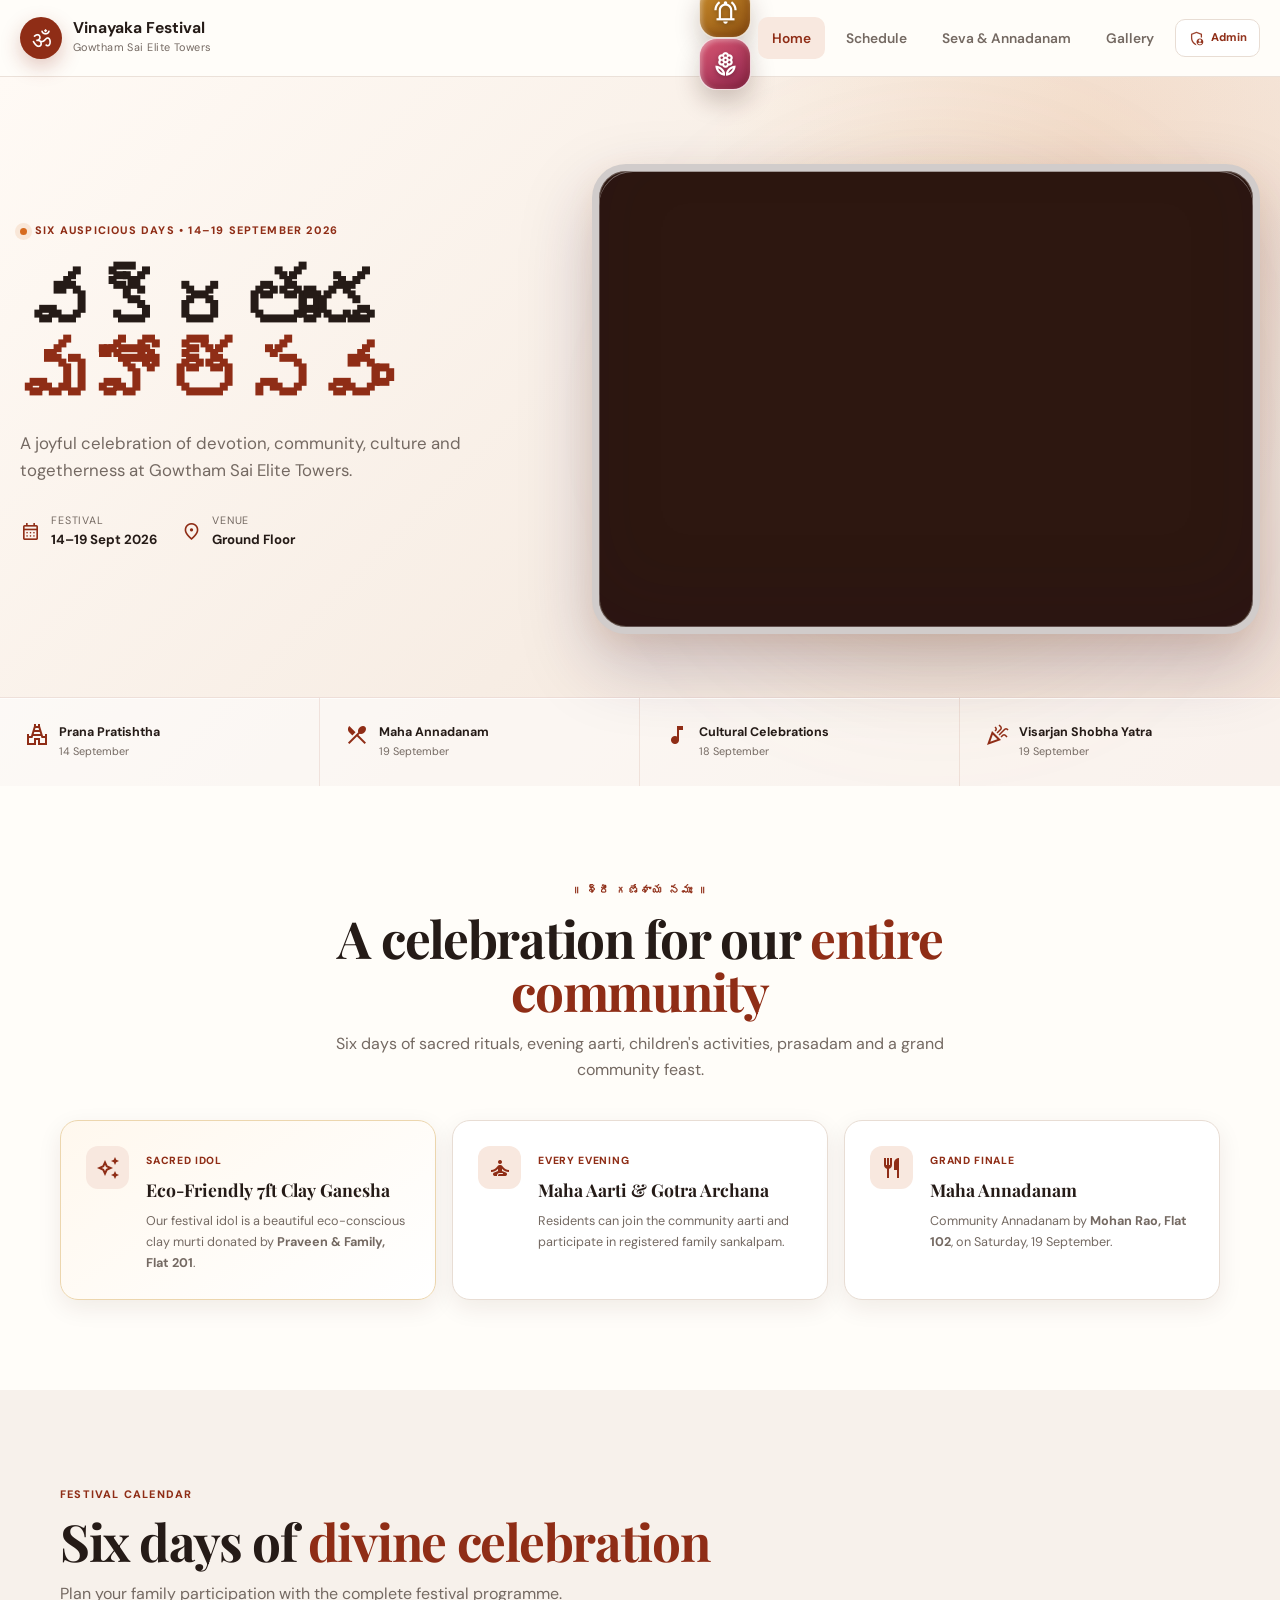
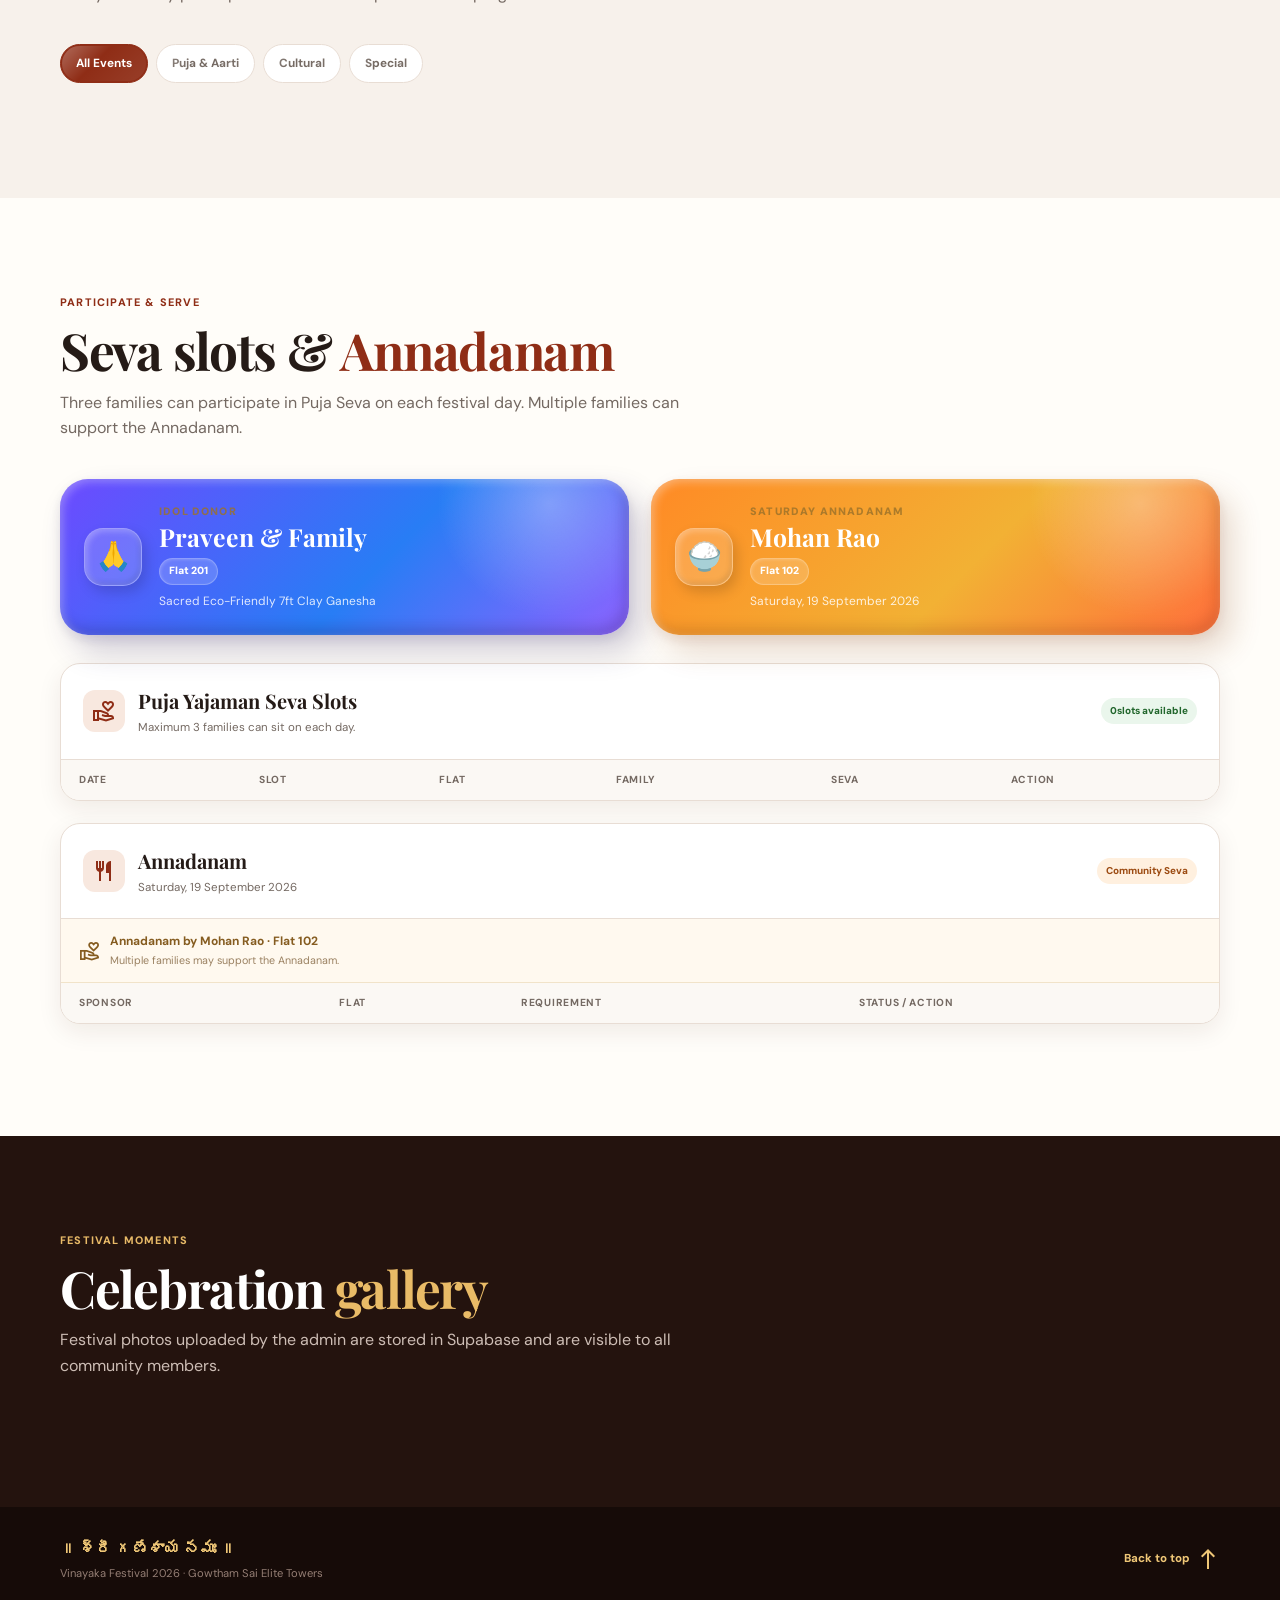
==== commit 28000ba4: "new files" ====
--- a/Vinayaka_2026_index_updated.html
+++ b/Vinayaka_2026_index_updated.html
@@ -14,7 +14,7 @@
 
   <link href="https://fonts.googleapis.com/css2?family=Material+Symbols+Outlined:opsz,wght,FILL,GRAD@20..48,300..700,0..1,0" rel="stylesheet">
 
-  <link rel="stylesheet" href="style.css">
+  <link rel="stylesheet" href="style.css?v=20260907-4">
 
   <!-- Supabase -->
   <script src="https://cdn.jsdelivr.net/npm/@supabase/supabase-js@2"></script>
@@ -414,10 +414,10 @@
 
   <div class="honour-grid">
 
-    <button
+    <div
       class="honour-card honour-card-idol"
-      type="button"
-      aria-label="Idol Donor details">
+      role="group"
+      aria-label="Idol Donor">
 
       <span class="honour-card-shine" aria-hidden="true"></span>
       <span class="honour-card-orbit" aria-hidden="true"></span>
@@ -430,7 +430,7 @@
         <span class="honour-description">Sacred Eco-Friendly 7ft Clay Ganesha</span>
       </span>
 
-    </button>
+    </div>
 
 
     <button
@@ -450,9 +450,6 @@
         <span class="honour-description">Saturday, 19 September 2026</span>
       </span>
 
-      <span class="honour-arrow" aria-hidden="true">
-        <span class="material-symbols-outlined">arrow_forward</span>
-      </span>
 
     </button>
 
@@ -1376,7 +1373,7 @@
 </div>
 
 
-<script src="script.js"></script>
+<script src="script.js?v=20260907-4"></script>
 
 </body>
 </html>
